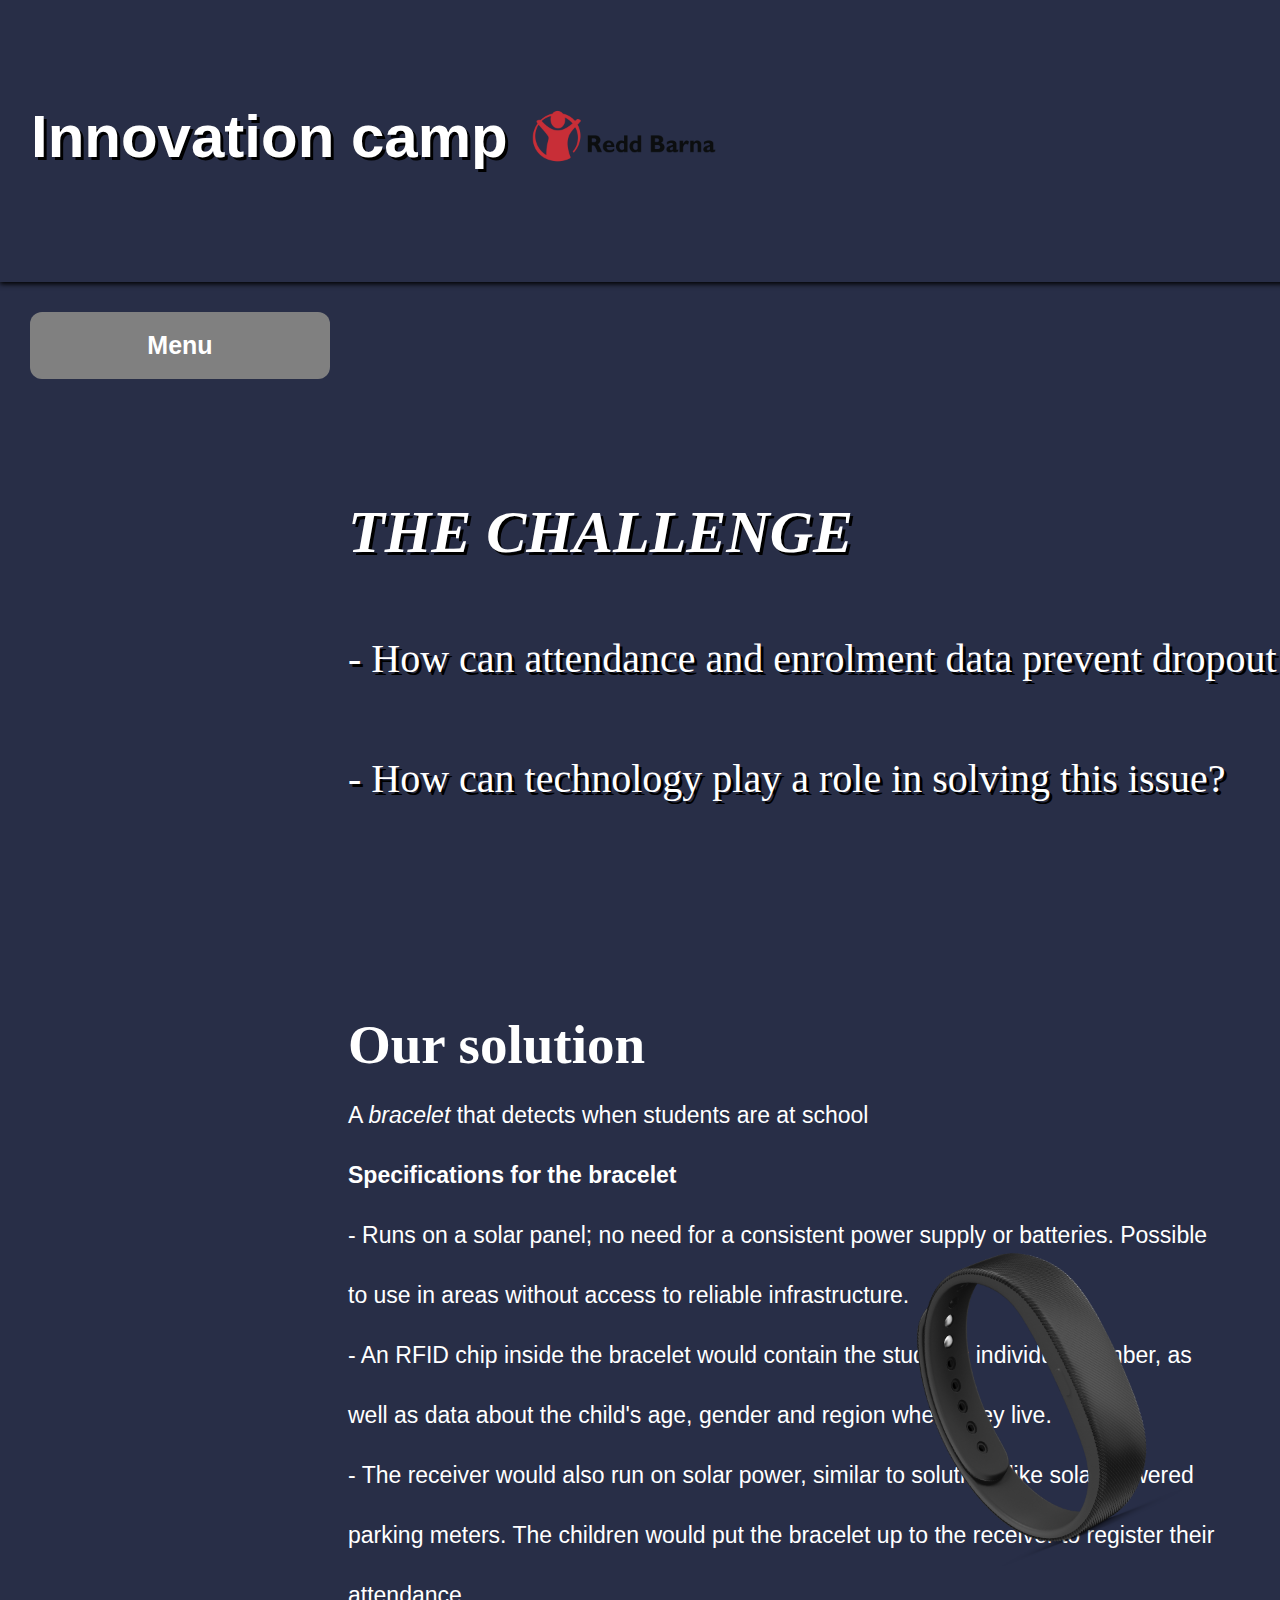
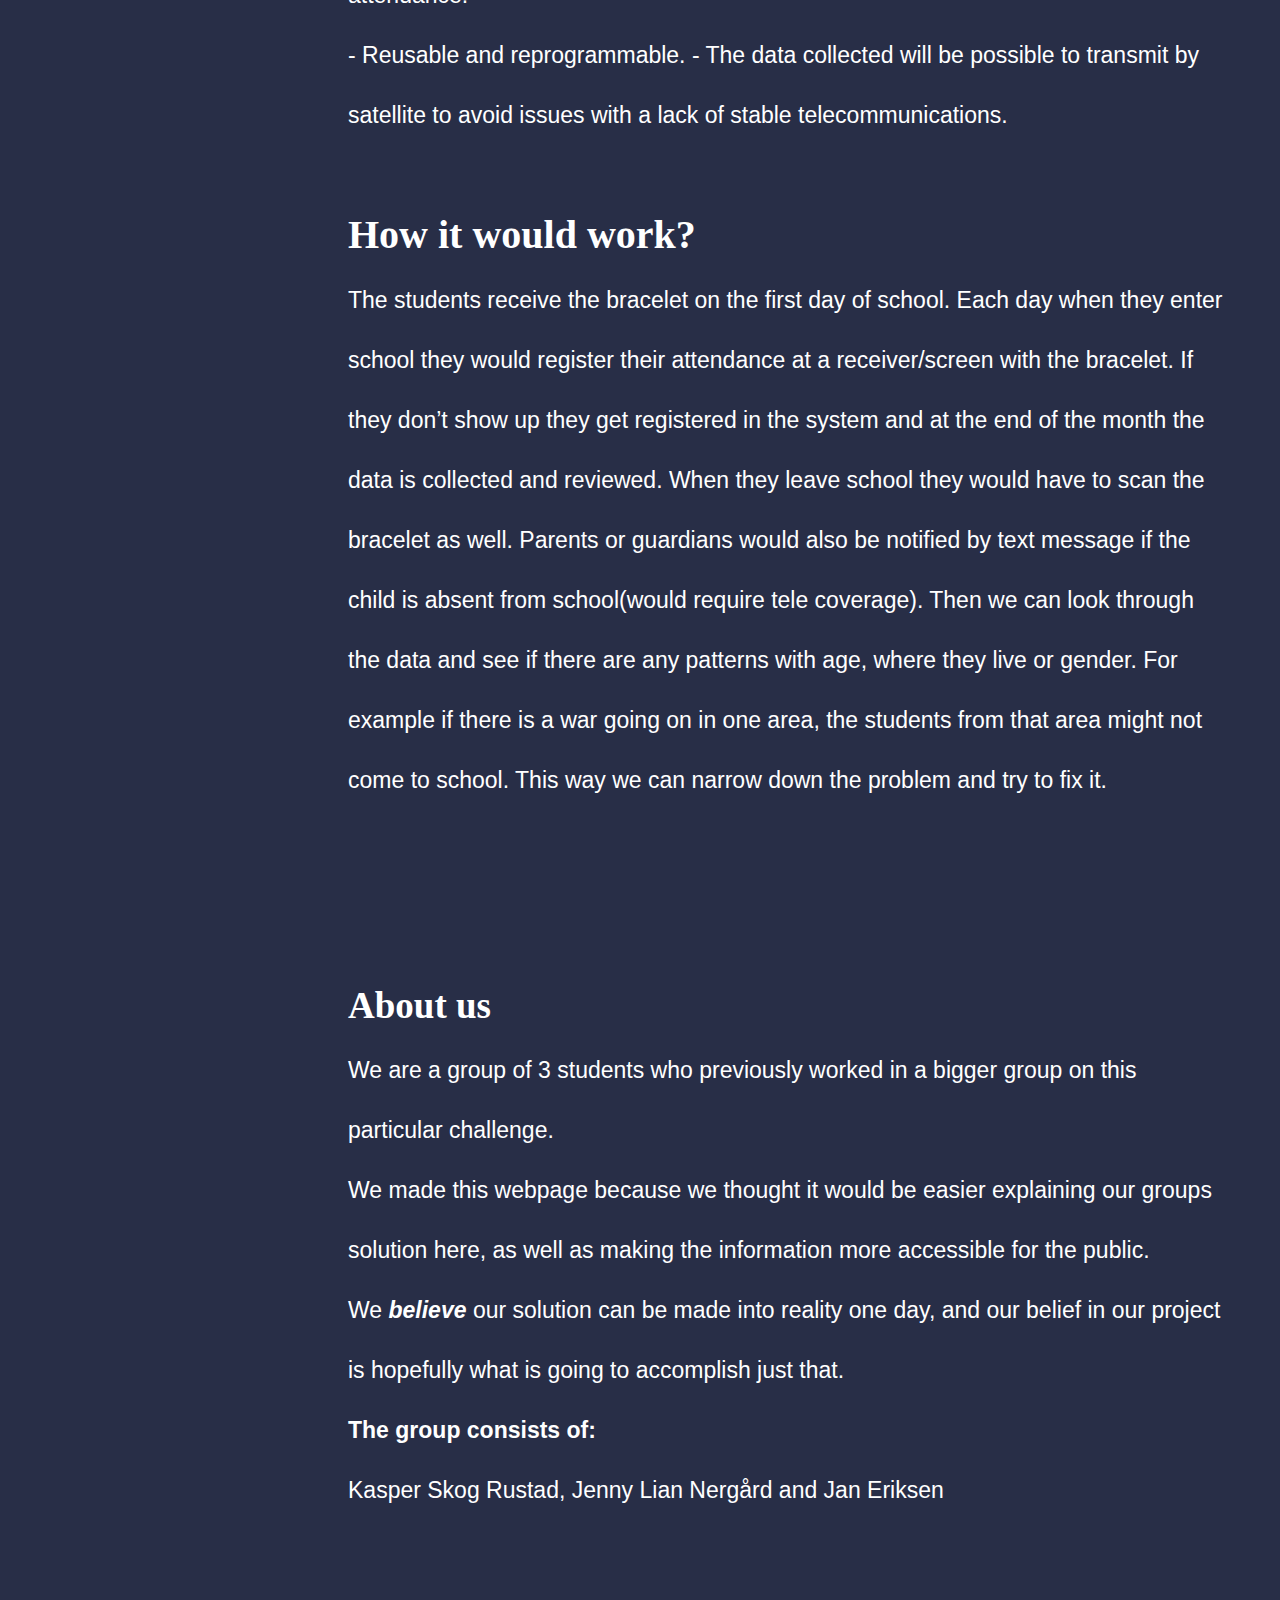
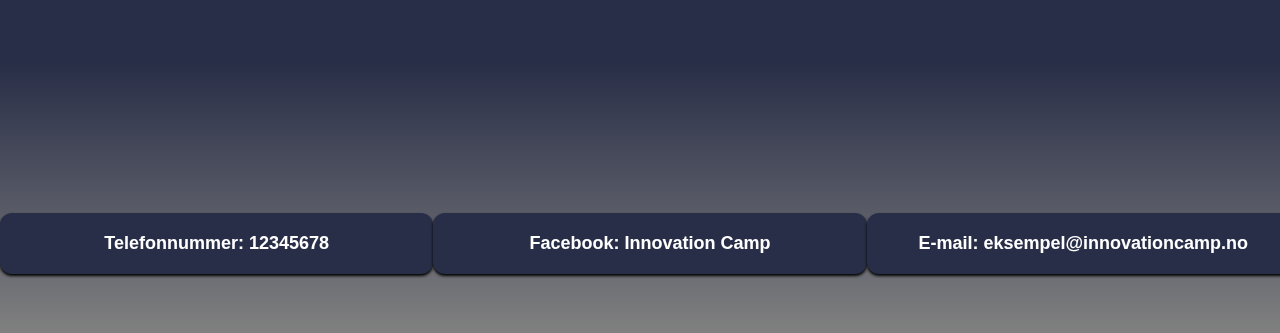
==== index.html @ 6fa5a811 "Add files via upload" ====
<!DOCTYPE html>
<html>

  <head>
    <meta charset="utf-8">
    <title>Innovation Camp Website</title>
    <link rel="stylesheet" href="MP-stylesheet.css">
    <meta name="viewport" content="width=device-width, initial-scale=1.0">
  </head>


 <body>

<div class="overskrift">
  <h1 class="bilde">Innovation camp <img src="rb.png" alt="Redd Barna" width="200px"></h1>
</div>



<div class="ddmeny">
  <button class="btn">Menu</button>
  <div class="menycontent">
    <a href="#tekst1">Our solution</a>
    <a href="#tekst2">How would it work?</a>
    <a href="#tekst3">About us</a>
  </div>
</div>

<div class="wrap">
<p class="øversteboks"><span class="stortekstøverst"><em><b>The challenge</b></em></span> <br> - How can attendance and enrolment data prevent dropout in school? <br>
  - How can technology play a role in solving this issue? <br>
</p>

   <p class="tekstboks" id="tekst1"><span class="stortekst"><b>Our solution</b> </span> <br> A <em>bracelet</em> that detects when students are at school <br>
     <b>Specifications for the bracelet</b> <br>
- Runs on a solar panel; no need for a consistent power supply or
batteries. Possible to use in areas without access to reliable
infrastructure. <br>
- An RFID chip inside the bracelet would contain the students individual
number, as well as data about the child's age, gender and region where
they live. <br> <img src="Bracelet.png" alt="Bracelet" width="400px">
- The receiver would also run on solar power, similar to solutions like
solar powered parking meters. The children would put the bracelet up
to the receiver to register their attendance. <br>
- Reusable and reprogrammable.
- The data collected will be possible to transmit by satellite to avoid
issues with a lack of stable telecommunications. <br> <br>
<span class="stortekst2" id="tekst2"><b>How it would work?</b></span> <br>
The students receive the bracelet on the first day of school. Each day when
they enter school they would register their attendance at a receiver/screen
with the bracelet. If they don’t show up they get registered in the system and
at the end of the month the data is collected and reviewed. When they leave
school they would have to scan the bracelet as well.
Parents or guardians would also be notified by text message if the child is
absent from school(would require tele coverage).
Then we can look through the data and see if there are any patterns with age,
where they live or gender. For example if there is a war going on in one area,
the students from that area might not come to school. This way we can
narrow down the problem and try to fix it.

    </p>

      <p class="tekstboks" id="tekst3"><span class="stortekst3"><b>About us</b></span> <br> We are a group of 3 students who previously worked in a bigger group on this particular challenge. <br>
        We made this webpage because we thought it would be easier explaining our groups solution here, as well as making the information more accessible for the public. <br>
        We <b> <em>believe</em> </b> our solution can be made into reality one day, and our belief in our project is hopefully what is going to accomplish just that. <br>
      <b>The group consists of:</b> <br>
      Kasper Skog Rustad, Jenny Lian Nergård and Jan Eriksen </p>
</div>

<div class="footer">
  <span class="underklassefooter"><b>Telefonnummer:</b> 12345678</span>
  <span class="underklassefooter"><b>Facebook:</b> Innovation Camp</span>
  <span class="underklassefooter"><b>E-mail:</b> eksempel@innovationcamp.no</span>
</div>













































 </body>
 </html>
---- MP-stylesheet.css ----
body {
  font-family: sans-serif;
  margin: 0px;
  background-color: rgba(40, 46, 71, 1);
}

body {
}

* {
  box-sizing: border-box;
}

.overskrift {
  border: 1px solid transparent;
  background-image: url(bakgrunn.jpg);
  background-position: center;
  box-shadow: 0px 2px 5px 0px black;
  color: white;
  text-shadow: 3px 3px black;
  margin: 0px;
  padding-left: 30px;
  font-size: 30px;
  text-align: left;
  width: 100%;
  min-width: 1300px;
}

.overskrift img {
  vertical-align: middle;
}

.ddmeny {
  margin: 30px;
  position: sticky;
  top: 0px;
  display: inline-block;
}


.btn {
  background-color: grey;
  width: 300px;
  font-weight: bolder;
  color: white;
  padding: 19px;
  font-size: 25px;
  border: none;
  border-radius: 12px;
  cursor: pointer;
  text-shadow: 1px 1px grey;
}

.ddmeny:hover .btn {
  background-color: grey;
  font-size: 28px;
}

.menycontent {
  display: none;
  position: absolute;
  background-color: grey;
  width: 100%;
  box-shadow: 0px 2px 5px 0px black;
  border-radius: 12px;
  font-size: 18px;
  z-index: 1;
}

.menycontent a {
  color: white;
  font-weight: bold;
  padding: 15px 15px;
  text-decoration: none;
  display: block;
}

.menycontent a:hover {
  background-color: rgba(40, 46, 71, 1);
}

.ddmeny:hover .menycontent {
  display: block;
}

.wrap {
  margin: 30px;
  margin-left: 325px;
}


.øversteboks{
  text-shadow: 3px 3px black;
  font-family: serif;
  color: white;
  font-size: 40px;
  padding: 23px;
  margin-bottom: 130px;
  width: 100%;
  min-width: 1200px;
  line-height: 120px;
}

.tekstboks {
  color: white;
  font-size: 23px;
  padding: 23px;
  margin-bottom: 120px;
  width: 100%;
  max-width: 1200px;
  min-width: 600px;
  line-height: 60px;
}

.tekstboks img {
  position: absolute;
  right: 50px;
  top: 1200px;
}


.stortekstøverst {
  text-shadow: 3px 3px black;
  font-family: serif;
  font-size: 60px;
  text-transform: uppercase;
  border-bottom: 2px solid transparent;
  transition: border-color 0.5s;
}

.stortekstøverst:hover {
  border-color: white;
}

.stortekst {
  color: white;
  font-family: serif;
  font-size: 55px;
}

.stortekst2 {
  color: white;
  font-family: serif;
  font-size: 40px;
}

.stortekst3 {
  color: white;
  font-family: serif;
  font-size: 37px;
}

.footer {
  margin: 0px;
  padding-bottom: 120px;
  padding-top: 150px;
  background-image: linear-gradient(rgba(40, 46, 71, 1), grey);
  width: 100%;
  min-width: 1300px;
}

.underklassefooter {
  background-color: rgba(40, 46, 71, 1);
  color: white;
  font-size: 18px;
  box-shadow: 0px 2px 3px 0px black;
  border-radius: 12px;
  position: relative;
  text-align: center;
  float: left;
  width: 33.33%;
  padding: 20px;
  text-decoration: none;
  font-weight: bolder;
  transition: bottom 0.5s;
  bottom: 0px;
}

.underklassefooter:hover {
  bottom: 13px;
}
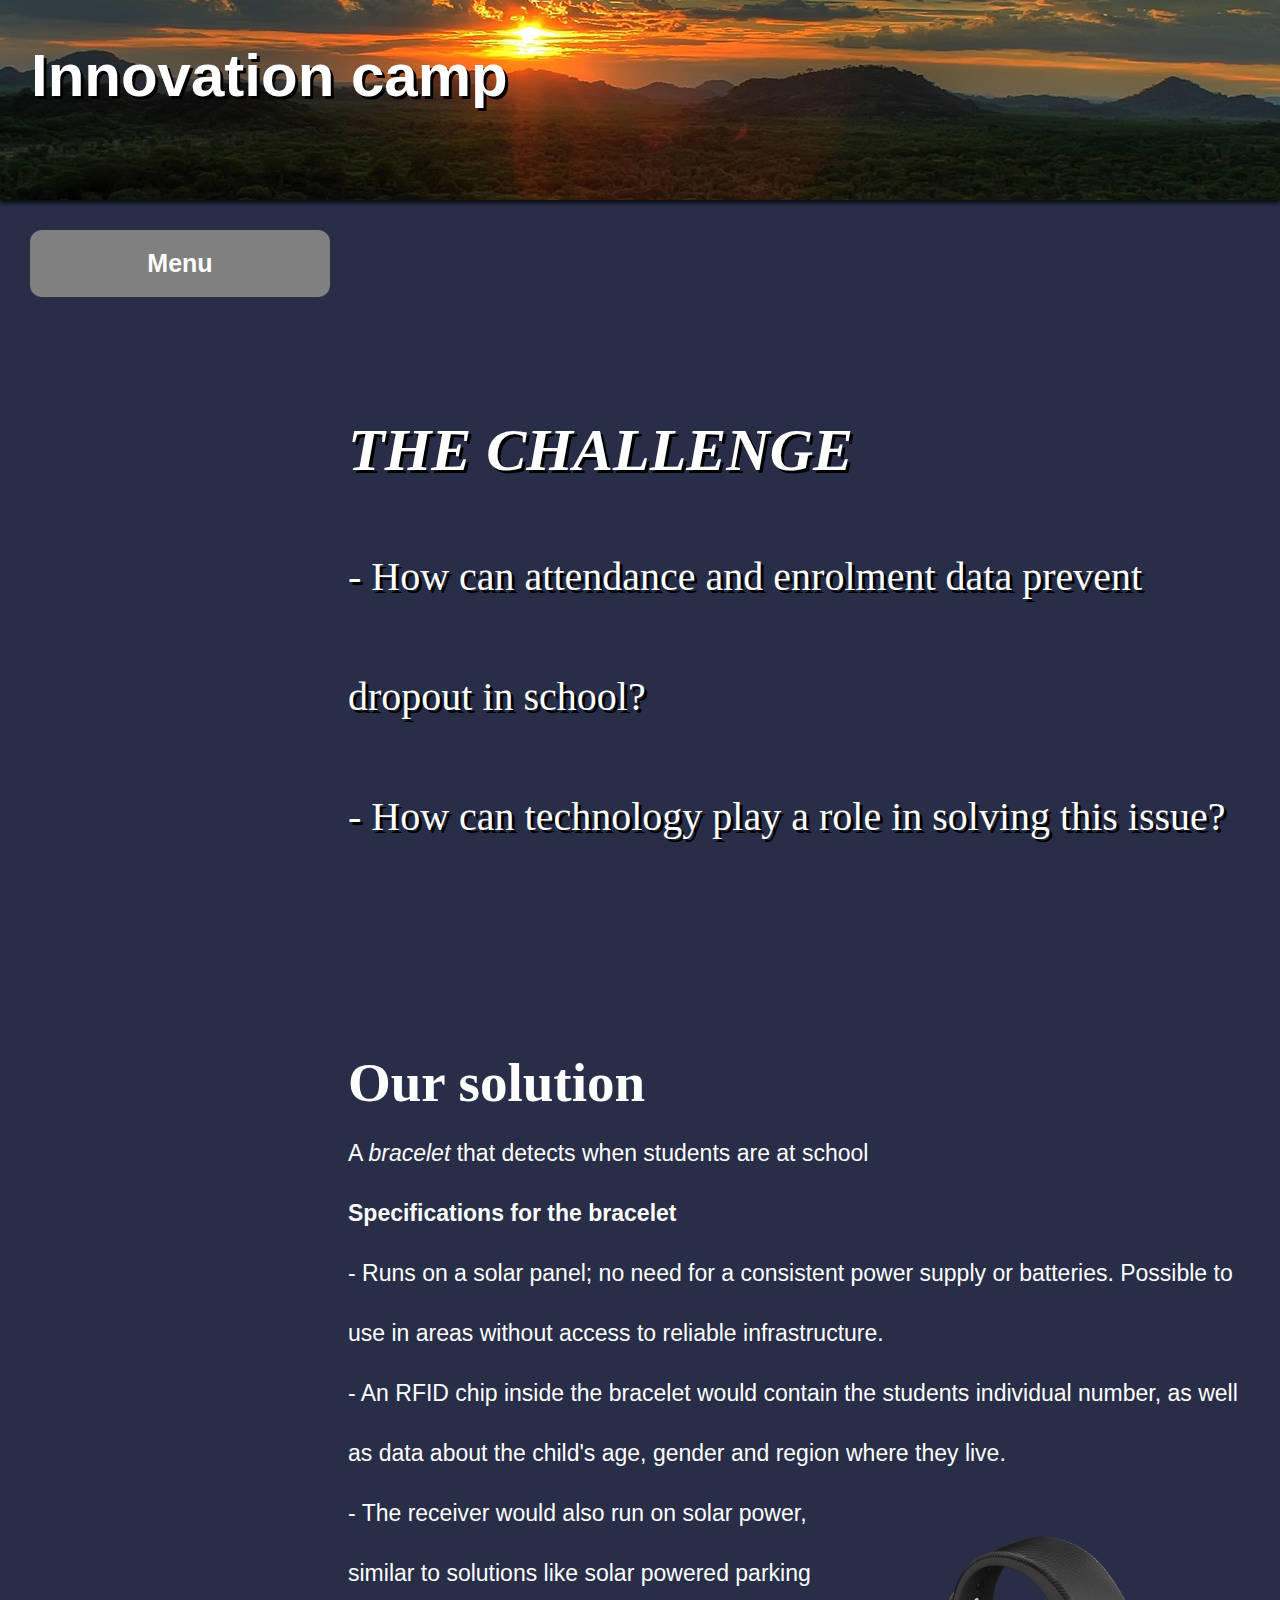
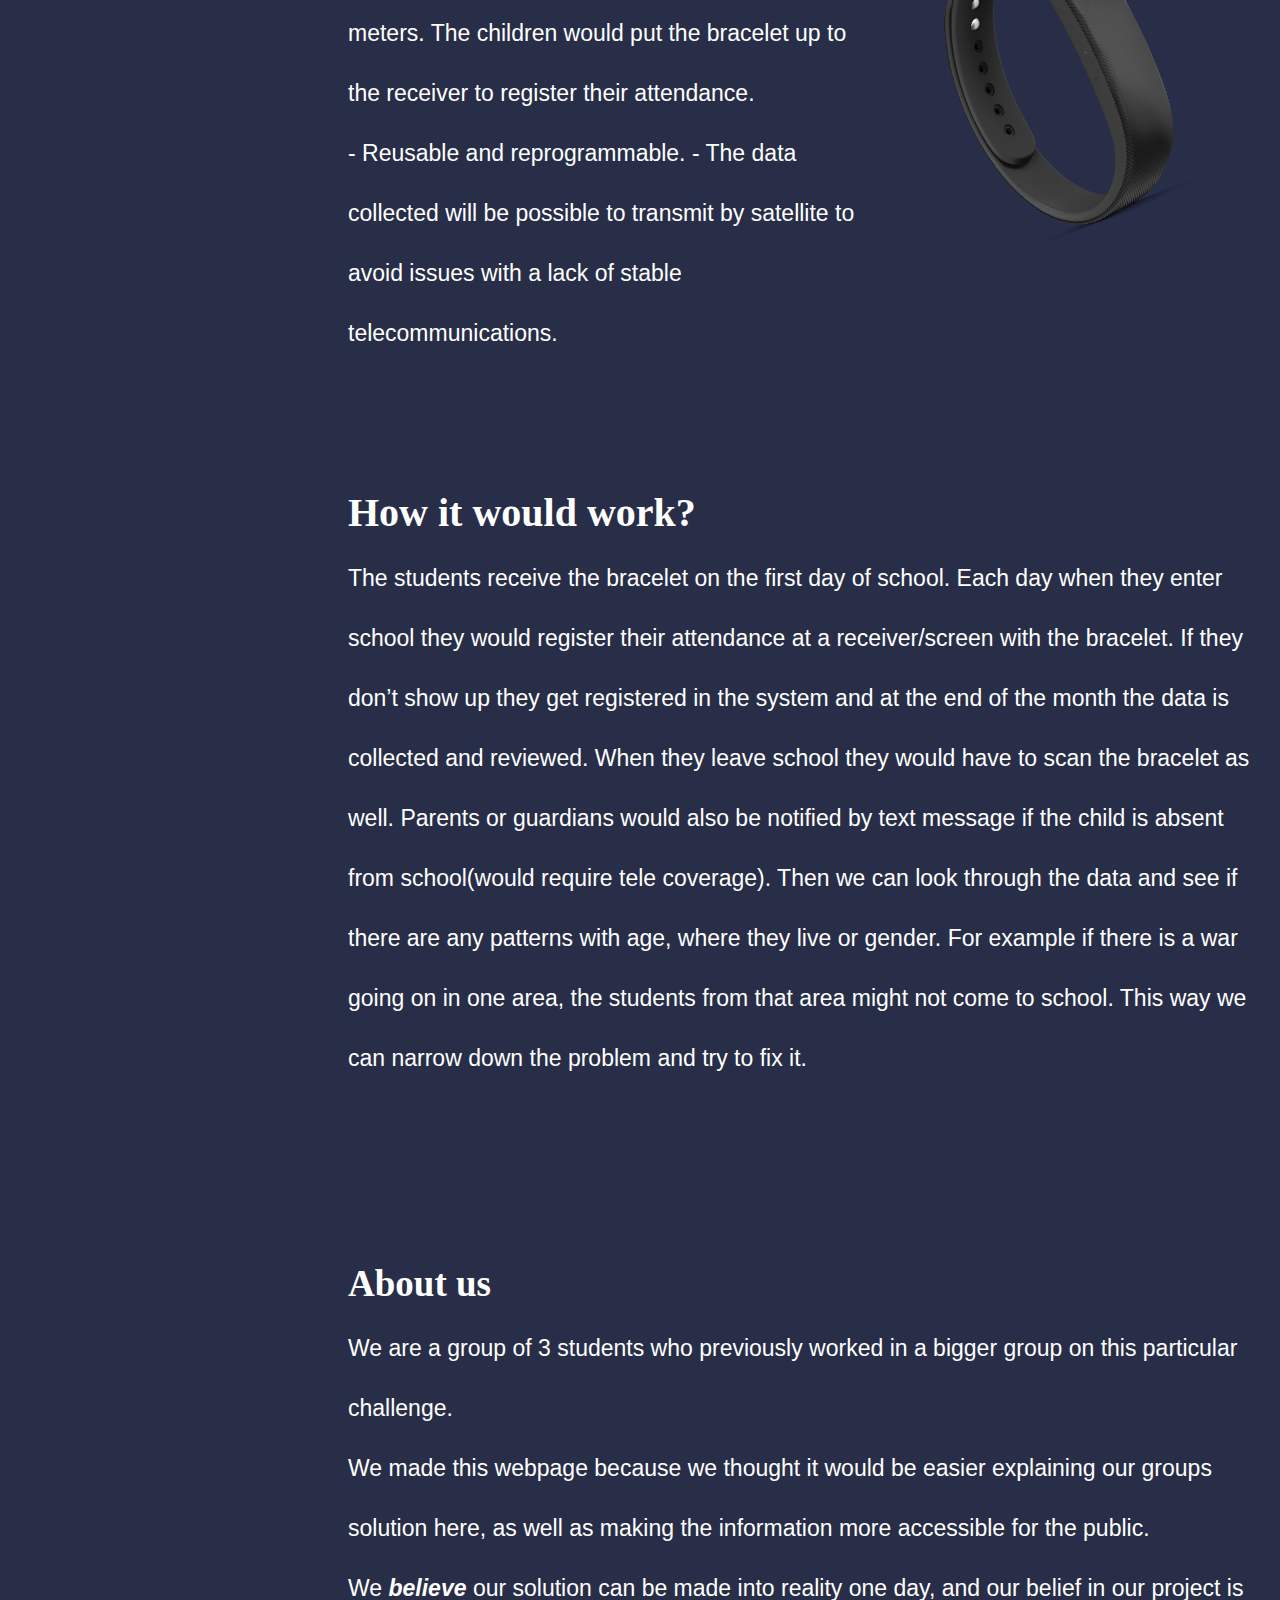
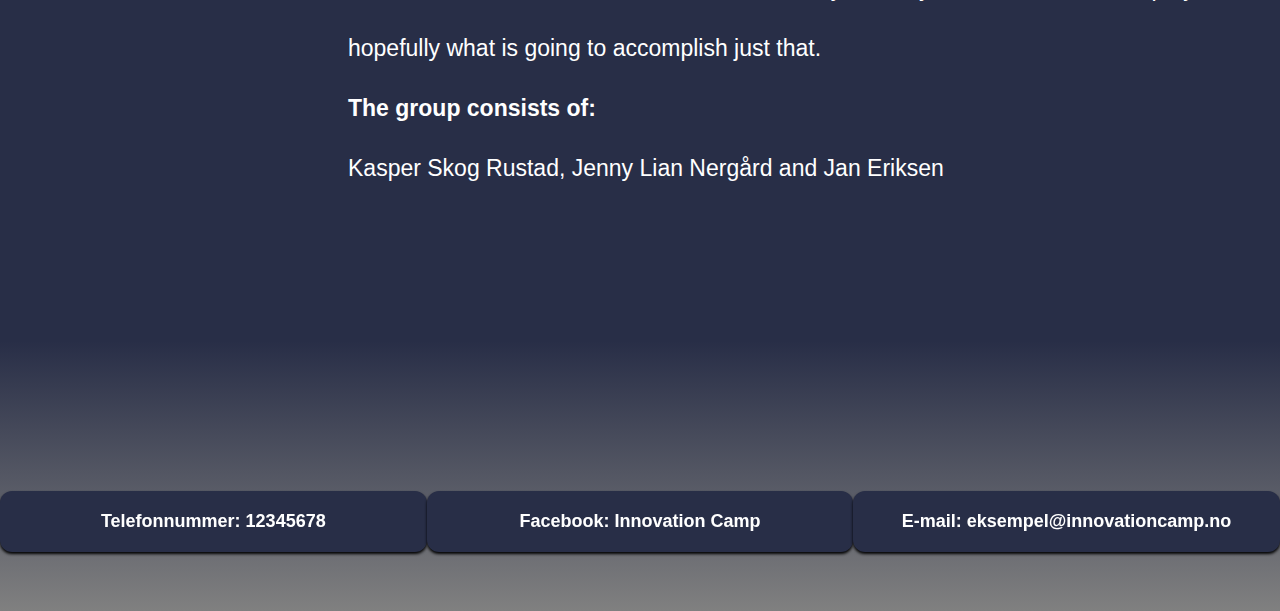
==== commit 9c954cec: "Add files via upload" ====
--- a/index.html
+++ b/index.html
@@ -12,7 +12,7 @@
  <body>
 
 <div class="overskrift">
-  <h1 class="bilde">Innovation camp <img src="rb.png" alt="Redd Barna" width="200px"></h1>
+  <h1 class="bilde">Innovation camp</h1>
 </div>
 
 
@@ -44,7 +44,7 @@
 to the receiver to register their attendance. <br>
 - Reusable and reprogrammable.
 - The data collected will be possible to transmit by satellite to avoid
-issues with a lack of stable telecommunications. <br> <br>
+issues with a lack of stable telecommunications. <br> <br> <br>
 <span class="stortekst2" id="tekst2"><b>How it would work?</b></span> <br>
 The students receive the bracelet on the first day of school. Each day when
 they enter school they would register their attendance at a receiver/screen
--- a/MP-stylesheet.css
+++ b/MP-stylesheet.css
@@ -23,12 +23,10 @@
   font-size: 30px;
   text-align: left;
   width: 100%;
-  min-width: 1300px;
-}
-
-.overskrift img {
-  vertical-align: middle;
-}
+  height: 200px;
+  min-width: 1100px;
+}
+
 
 .ddmeny {
   margin: 30px;
@@ -84,7 +82,7 @@
 }
 
 .wrap {
-  margin: 30px;
+  margin: 0px;
   margin-left: 325px;
 }
 
@@ -94,10 +92,11 @@
   font-family: serif;
   color: white;
   font-size: 40px;
+  width: 100%;
+  max-width: 1200px;
+  min-width: 600px;
   padding: 23px;
   margin-bottom: 130px;
-  width: 100%;
-  min-width: 1200px;
   line-height: 120px;
 }
 
@@ -113,10 +112,9 @@
 }
 
 .tekstboks img {
-  position: absolute;
-  right: 50px;
-  top: 1200px;
-}
+  float: right;
+}
+
 
 
 .stortekstøverst {
@@ -156,7 +154,7 @@
   padding-top: 150px;
   background-image: linear-gradient(rgba(40, 46, 71, 1), grey);
   width: 100%;
-  min-width: 1300px;
+  min-width: 1100px;
 }
 
 .underklassefooter {
@@ -172,10 +170,171 @@
   padding: 20px;
   text-decoration: none;
   font-weight: bolder;
-  transition: bottom 0.5s;
-  bottom: 0px;
-}
-
-.underklassefooter:hover {
-  bottom: 13px;
-}
+
+}
+
+@media only screen and (max-width: 1100px){
+
+
+  .ddmeny {
+    margin: 0px;
+    position: sticky;
+    top: 0px;
+    display: inline-block;
+  }
+
+
+  .btn {
+    background-color: grey;
+    width: 1100px;
+    font-weight: bolder;
+    color: white;
+    padding: 19px;
+    font-size: 50px;
+    border: none;
+    border-radius: 12px;
+    cursor: pointer;
+    text-shadow: 1px 1px grey;
+  }
+
+  .ddmeny:hover .btn {
+    background-color: white;
+    color: black;
+    font-size: 50px;
+  }
+
+  .menycontent {
+    text-align: center;
+    display: none;
+    position: absolute;
+    background-color: grey;
+    width: 100%;
+    box-shadow: 0px 2px 5px 0px black;
+    border-radius: 12px;
+    font-size: 35px;
+    z-index: 1;
+  }
+
+  .menycontent a {
+    color: white;
+    font-weight: bold;
+    padding: 15px 15px;
+    text-decoration: none;
+    display: block;
+  }
+
+  .menycontent a:hover {
+    background-color: rgba(40, 46, 71, 1);
+  }
+
+  .ddmeny:hover .menycontent {
+    display: block;
+  }
+
+  .stortekstøverst {
+    text-shadow: 3px 3px black;
+    font-family: serif;
+    font-size: 85px;
+    text-transform: uppercase;
+  }
+
+  .øversteboks{
+    text-align: center;
+    text-shadow: 3px 3px black;
+    font-family: serif;
+    color: white;
+    font-size: 45px;
+    width: 100%;
+    padding: 23px;
+    margin-bottom: 130px;
+    line-height: 120px;
+  }
+
+  .wrap {
+    width: 100%;
+    min-width: 1050px;
+    margin: 30px;
+  }
+
+  .overskrift {
+    border: 1px solid transparent;
+    background-image: url(bakgrunn.jpg);
+    background-position: center;
+    box-shadow: 0px 2px 5px 0px black;
+    color: white;
+    text-shadow: 3px 3px black;
+    margin: 0px;
+    padding-left: 30px;
+    font-size: 40px;
+    text-align: center;
+    width: 100%;
+    height: 250px;
+    min-width: 1100px;
+  }
+
+  .tekstboks {
+    color: white;
+    font-size: 37px;
+    padding: 23px;
+    margin-bottom: 120px;
+    width: 100%;
+    max-width: 1200px;
+    min-width: 600px;
+    line-height: 60px;
+  }
+
+  .stortekst {
+    display: block;
+    text-align: center;
+    color: white;
+    font-family: serif;
+    font-size: 75px;
+  }
+
+  .stortekst2 {
+    display: block;
+    text-align: center;
+    color: white;
+    font-family: serif;
+    font-size: 60px;
+  }
+
+  .stortekst3 {
+    display: block;
+    text-align: center;
+    color: white;
+    font-family: serif;
+    font-size: 60px;
+  }
+
+  .footer {
+    margin: 0px;
+    padding-bottom: 120px;
+    padding-top: 150px;
+    background-image: linear-gradient(rgba(40, 46, 71, 1), grey);
+    width: 100%;
+    min-width: 1100px;
+  }
+
+  .underklassefooter {
+    background-color: rgba(40, 46, 71, 1);
+    color: white;
+    border-radius: 0px;
+    font-size: 35px;
+    position: relative;
+    text-align: center;
+    float: left;
+    width: 100%;
+    padding: 20px;
+    text-decoration: none;
+    font-weight: bolder;
+  }
+
+
+
+
+
+
+
+
+}
